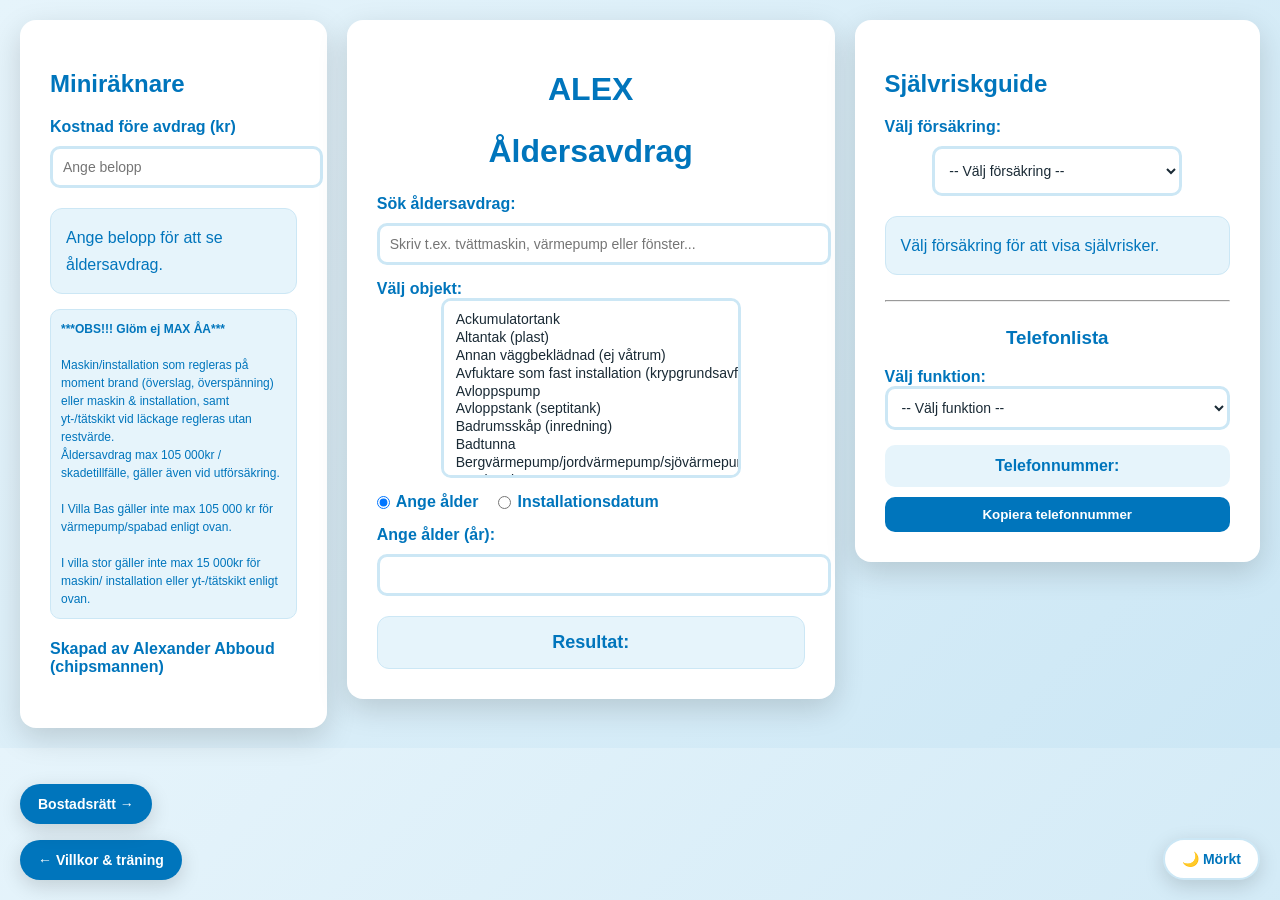
==== aa-kalkylator.html @ bcf594c8 "Egen design: utseendepanel och flyttbara paneler Sajten går nu att ställa in själv. stil.css har fåt" ====
<!DOCTYPE html>
<!-- saved from url=(0078)file:///C:/Users/fpzm84/OneDrive%20-%20Folksam/Skrivbordet/Mini%20projekt.html -->
<html lang="sv"><head><meta http-equiv="Content-Type" content="text/html; charset=UTF-8">
    
    <title>ALEX</title>
<script>
/* Sätts före rendering så sidan inte blinkar vitt i mörkt läge. */
(function(){
  /* Läser in utseendevalen innan sidan ritas upp, annars hinner den
     blinka i fel läge, bredd och storlek. Håll i synk med tema.js. */
  try{
    var d = document.documentElement, s = d.style;
    var r = JSON.parse(localStorage.getItem('utseende') || 'null') || {};
    var tema = r.tema;
    if(!tema){
      var g = localStorage.getItem('theme');
      tema = g === 'dark' ? 'mork' : g === 'light' ? 'ljus' : 'system';
    }
    if(tema === 'mork')      d.setAttribute('data-theme','dark');
    else if(tema === 'ljus') d.setAttribute('data-theme','light');
    else if(window.matchMedia('(prefers-color-scheme: dark)').matches)
                             d.setAttribute('data-theme','dark');

    if(r.wrap){
      s.setProperty('--wrap', r.wrap);
      s.setProperty('--wrap-brett',
        {'720px':'1200px','860px':'1600px','1040px':'1900px','100%':'100%'}[r.wrap] || '1600px');
    }
    if(r.skala)  s.setProperty('--skala', r.skala);
    if(r.luft)   s.setProperty('--luft',  r.luft);
    if(r.radie)  s.setProperty('--radie', r.radie);
    if(r.accent) s.setProperty('--accent', r.accent);
    if(r.typsnitt && r.typsnitt !== 'serif'){
      var t = r.typsnitt === 'sans'
        ? "'Archivo',system-ui,sans-serif"
        : "system-ui,-apple-system,'Segoe UI',Roboto,sans-serif";
      s.setProperty('--brodtext', t);
      s.setProperty('--rubrik', t);
    }
  }catch(e){}
})();
</script>
    <style>
:root{
    --bg1:#e6f4fb;
    --bg2:#cce7f5;
    --card:#ffffff;
    --accent:rgb(0, 117, 188);
    --accent-hover:#005a91;
    --line:#cce7f5;
    --soft:#e6f4fb;
    --field-bg:#ffffff;
    --field-ink:#1a2a35;
    --btn-fg:#ffffff;
    --shadow:rgba(0,0,0,0.15);
    --focus-ring:rgba(0,117,188,0.3);
}
:root[data-theme="dark"]{
    --bg1:#0E1620;
    --bg2:#132330;
    --card:#16212C;
    --accent:#63B0E0;
    --accent-hover:#8CC8EC;
    --line:#33485A;
    --soft:#1B2733;
    --field-bg:#1B2733;
    --field-ink:#E6EDF3;
    --btn-fg:#0B131B;
    --shadow:rgba(0,0,0,0.5);
    --focus-ring:rgba(99,176,224,0.35);
}
body {
    font-family: -apple-system, BlinkMacSystemFont, "Segoe UI", Roboto, sans-serif;
    margin: 0;
    background: linear-gradient(135deg, var(--bg1), var(--bg2));
    color: var(--accent);

    display:flex;
    justify-content:center;
    align-items:flex-start;
    gap:20px;

    padding:20px;
}
#searchInput{
    width:100%;
    margin-bottom:15px;
}

#DesignD {
    background: var(--card);
    padding: 30px;
    border-radius: 16px;
    width: 520px;
    max-height: 90vh;
    overflow-y: auto;
    box-shadow: 0 10px 30px var(--shadow);
    margin-bottom: 15px;
}

    h1 {
        text-align: center;
        margin-bottom: 25px;
        color: var(--accent);
    }

    label {
        font-weight: 600;
        margin-top: 20px;
    }

select,
input[type="number"],
input[type="text"],
input[type="date"] {
    width: 100%;
    padding: 10px;
    border-radius: 10px;
    border: 3px solid var(--line);
    background: var(--field-bg);
    color: var(--field-ink);
    outline: none;
    transition: 0.2s;
    font-size: 14px;
    margin-top: 10px;
}
option{background:var(--field-bg);color:var(--field-ink)}
optgroup{background:var(--field-bg);color:var(--accent)}
input[type="date"]::-webkit-calendar-picker-indicator{
    filter:var(--picker-filter,none);
}
:root[data-theme="dark"]{--picker-filter:invert(1) brightness(1.6)}
.ageMode {
    display: flex;
    gap: 20px;
    margin-top: 15px;
    margin-bottom: 15px;
}

.ageMode label {
    display: flex;
    align-items: center;
    gap: 6px;
    margin: 0;
    font-weight: 600;
}

.ageMode input[type="radio"] {
    width: auto;
    margin: 0;
}

    select:focus, input:focus {
        border-color: var(--accent);
        box-shadow: 0 0 5px var(--focus-ring);
    }

    select {
        height: 180px;
	margin-bottom: 35px;
	margin-top: 25px;
	display: block;
    	margin: 0 auto; /* centrerar horisontellt */

    }

    #result {
        margin-top: 20px;
        padding: 15px;
        border-radius: 12px;
        background: var(--soft);
        font-size: 18px;
        text-align: center;
        font-weight: bold;
        border: 1px solid var(--line);
	#result line-height: 1.6;
}

#SelfRiskBox{
    background:var(--card);
    padding:30px;
    border-radius:16px;
    width:420px;
    max-height:90vh;
    overflow-y:auto;
    box-shadow:0 10px 30px var(--shadow);
}

#insuranceResult{
    margin-top:20px;
    padding:15px;
    border-radius:12px;
    background:var(--soft);
    border:1px solid var(--line);
    line-height:1.7;
}
#insuranceSelect {
    width: 250px;
    height: 50px;
    display: block;
    margin: 10px auto;
}
#calculatorBox{
    background:var(--card);
    padding:30px;
    border-radius:16px;
    width:300px;
    max-height:90vh;
    overflow-y:auto;
    box-shadow:0 10px 30px var(--shadow);
}

#calculatorResult{
    margin-top:20px;
    padding:15px;
    border-radius:12px;
    background:var(--soft);
    border:1px solid var(--line);
    line-height:1.7;
}
    

.datumhint{
    font-size:12.5px;
    line-height:1.5;
    color:var(--field-ink);
    opacity:.75;
    margin:-4px 0 12px;
}

#backToVillkor,#backToBrf{
    position:fixed;
    left:20px;
    bottom:20px;
    z-index:9999;
    display:inline-flex;
    align-items:center;
    gap:8px;
    background:var(--accent);
    color:var(--btn-fg);
    text-decoration:none;
    font-family:-apple-system,BlinkMacSystemFont,"Segoe UI",Roboto,sans-serif;
    font-size:14px;
    font-weight:600;
    padding:12px 18px;
    border-radius:100px;
    box-shadow:0 6px 20px var(--shadow);
    transition:0.2s;
}
#backToVillkor:hover,#backToBrf:hover{
    background:var(--accent-hover);
    transform:translateY(-2px);
    box-shadow:0 8px 24px var(--shadow);
}
/* Två pillerlänkar i samma hörn — bostadsrätt ligger ovanpå. */
#backToBrf{bottom:76px}
@media (max-width:700px){
    #backToVillkor,#backToBrf{left:12px;padding:10px 14px;font-size:13px}
    #backToVillkor{bottom:12px}
    #backToBrf{bottom:62px}
}

/* ---------- mörkt läge ---------- */
#themeToggle{
    position:fixed;
    right:20px;
    bottom:20px;
    z-index:9999;
    display:inline-flex;
    align-items:center;
    gap:8px;
    background:var(--card);
    color:var(--accent);
    border:2px solid var(--line);
    font-family:-apple-system,BlinkMacSystemFont,"Segoe UI",Roboto,sans-serif;
    font-size:14px;
    font-weight:600;
    padding:11px 17px;
    border-radius:100px;
    cursor:pointer;
    box-shadow:0 6px 20px var(--shadow);
    transition:0.2s;
}
#themeToggle:hover{
    border-color:var(--accent);
    transform:translateY(-2px);
    box-shadow:0 8px 24px var(--shadow);
}
#themeToggle:focus-visible{outline:2px solid var(--accent);outline-offset:2px}
@media (max-width:700px){
    #themeToggle{right:12px;bottom:12px;padding:10px 14px;font-size:13px}
}
@media print{#themeToggle{display:none}}

</style>

</head>
<body>

<a id="backToVillkor" href="./villaforsakring.html">&#8592; Villkor &amp; tr&#228;ning</a>
<a id="backToBrf" href="./bostadsratt.html">Bostadsr&#228;tt &#8594;</a>




<div id="calculatorBox">
    <h2>Miniräknare</h2>

    <label>Kostnad före avdrag (kr)</label>
    <input type="number" id="costInput" placeholder="Ange belopp">

    <div id="calculatorResult">
        Ange belopp för att se åldersavdrag.
    </div>

    <div style="
        font-size:12px;
        line-height:1.5;
        background:var(--soft);
        padding:10px;
        border-radius:10px;
        margin-bottom:15px;
	margin-top: 15px;
        border:1px solid var(--line);
    ">
	<b>***OBS!!! Glöm ej MAX ÅA***</b><br><br>
        Maskin/installation som regleras på moment brand (överslag, överspänning) eller maskin &amp; installation, samt yt-/tätskikt vid läckage regleras utan restvärde.<br>
	Åldersavdrag max 105 000kr / skadetillfälle, gäller även vid utförsäkring.<br><br>
	I Villa Bas gäller inte max 105 000 kr för värmepump/spabad enligt ovan.<br><br>
	I villa stor gäller inte max 15 000kr för maskin/ installation eller yt-/tätskikt enligt ovan.
    </div>
<h4> Skapad av Alexander Abboud (chipsmannen)</h4>
</div>

<div id="DesignD">
	<h1>ALEX</h1> 
    <h1>Åldersavdrag</h1>

<label for="searchInput">Sök åldersavdrag:</label>
<input type="text" id="searchInput" placeholder="Skriv t.ex. tvättmaskin, värmepump eller fönster...">


    <label for="objectSelect">Välj objekt:</label>
    <select id="objectSelect" size="10" style="width: 300px;">
        <option value="0">Ackumulatortank</option><option value="1">Altantak (plast)</option><option value="2">Annan väggbeklädnad (ej våtrum)</option><option value="3">Avfuktare som fast installation (krypgrundsavfuktare)</option><option value="4">Avloppspump</option><option value="5">Avloppstank (septitank)</option><option value="6">Badrumsskåp (inredning)</option><option value="7">Badtunna</option><option value="8">Bergvärmepump/jordvärmepump/sjövärmepump</option><option value="9">Braskamin</option><option value="10">Bredbandsledning (exempelvis fiber)</option><option value="11">Centraldammsugare maskin</option><option value="12">Centraldammsugare rörsystem</option><option value="13">Diskmaskin</option><option value="14">Duschdörr/duschvägg (räknas som sanitetsgods)</option><option value="15">Dörr - FOLKSAM</option><option value="16">Dörr - 3KRONOR</option><option value="17">Elinstallation (ej elradiator, ej lampa/armatur)</option><option value="18">Elpanna</option><option value="19">Elradiator</option><option value="20">Expansionskärl</option><option value="21">Fiberoptiksledning (exempelvis bredband)</option><option value="22">Fjärrvärme</option><option value="23">Frys/kyl</option><option value="24">Frånluftsvärmepump</option><option value="25">FTX/FX (värmeväxlare)</option><option value="26">Fönster - FOLKSAM</option><option value="27">Fönster - 3KRONOR</option><option value="28">Förbränningstoalett</option><option value="29">Garageport - FOLKSAM</option><option value="30">Garageport - 3KRONOR</option><option value="31">Golvbeläggning (ej våtrum) - Homogent trä</option><option value="32">Golvbeläggning (ej våtrum) - Keramiska plattor (kakel/klinker)</option><option value="33">Golvbeläggning (ej våtrum) - Lamellträ (parkett)</option><option value="34">Golvbeläggning (ej våtrum) - Laminat</option><option value="35">Golvbeläggning (ej våtrum) - Linoleum</option><option value="36">Golvbeläggning (ej våtrum) - Plast</option><option value="37">Golvbeläggning (ej våtrum) - Textilia</option><option value="38">Golvmatta, trådsvetsad (våtrumsbeklädnad, inklusive tätskikt)</option><option value="39">Golvvärme, elslinga - FOLKSAM (B14 gäller EJ i våtrumsgolv)</option><option value="40">Golvvärme, elslinga - 3KRONOR</option><option value="41">Golvvärme, vattenburen</option><option value="42">Golvvärmetermostat</option><option value="43">Gummidukstak</option><option value="44">Homogent trägolv (ej våtrum)</option><option value="45">Hushållsmaskin (exempelvis vitvaror)</option><option value="46">Hydroforpump</option><option value="47">Kakelugn</option><option value="48">Keramiska plattor, kakel/klinker (ej våtrum)</option><option value="49">Keramiska plattor, kakel/klinker (våtrumsbeklädnad, inklusive tätskikt)</option><option value="50">Keramisk eldstad i värmepanna</option><option value="51">Krypgrundsavfuktare</option><option value="52">Kollektorslang till bergvärme/jordvärme</option><option value="53">Kyl/frys (även vinkyl)</option><option value="54">Köksfläkt</option><option value="55">Köksinredning</option><option value="56">Larm - FOLKSAM</option><option value="57">Larm - 3KRONOR</option><option value="58">Lamellträ golvbeläggning - parkett (ej våtrum)</option><option value="59">Laminat golvbeläggning (ej våtrum)</option><option value="60">Ledningar för fiberoptik och bredband (dataöverföring)</option><option value="61">Liner (till pool)</option><option value="62">Linoleum golvbeläggning (ej våtrum)</option><option value="63">Luft/luft värmepumpsanläggning</option><option value="64">Luft/vatten värmepumpsanläggning</option><option value="65">Lås - FOLKSAM</option><option value="66">Lås - 3KRONOR</option><option value="67">Markis</option><option value="68">Maskinell utrustning (ej hushållsmaskin)</option><option value="69">Mulltoa</option><option value="70">Murad öppen spis</option><option value="71">Målning in- och utvändig (ej våtrum)</option><option value="72">Målning i våtrum (samt övrig beklädnad)</option><option value="73">Natursten (våtrumsbeklädnad, inklusive tätskikt)</option><option value="74">Oljecistern</option><option value="75">Panna</option><option value="76">Panna (kopplad till värmepump, exempelvis keramisk eldstad)</option><option value="77">Papptak</option><option value="78">Parkett golvbeläggning - lamellträ (ej våtrum)</option><option value="79">Pelletsbrännare</option><option value="80">Plastgolvbeläggning (ej våtrum)</option><option value="81">Plasttak</option><option value="82">Pool - maskinell utrustning</option><option value="83">Poolduk/konstruktion</option><option value="84">Pooldammsugare/poolrobot</option><option value="85">Poolvärmepump</option><option value="86">Radioantenn/mast</option><option value="87">Radonett/radonsug/radonavskiljare</option><option value="88">Reningsverk</option><option value="89">Rörsystem (kall/varmvatten, värmesystem, avlopp, blandare, diskho)</option><option value="90">Sanitetsgods (toalettstol, badkar, tvättställ (ej maskinell utrustning))</option><option value="91">Skorsten (annat material, ej plåt eller stål)</option><option value="92">Skorsten (plåt, stål)</option><option value="93">Skåp (fast inredning)</option><option value="94">Smarta hem</option><option value="95">Solfångare</option><option value="96">Solpanel (solceller)</option><option value="97">Spabad utomhus - FOLKSAM</option><option value="98">Spabad utomhus - 3KRONOR</option><option value="99">Spis</option><option value="100">Takbeläggning (papp, plast eller gummiduk)</option><option value="101">Takbeläggning (övrigt, ej papp, plast eller gummiduk)</option><option value="102">Takvärme</option><option value="103">Tapetsering</option><option value="104">Textilia golvbeläggning (ej våtrum)</option><option value="105">Trägolv, homogent (ej våtrum)</option><option value="106">TV-antenn/parabol</option><option value="107">Tvättmaskin</option><option value="108">Vakuumtoalett</option><option value="109">Varmvattenberedare (fristående)</option><option value="110">Varmvattenberedare (kopplad till värmepump)</option><option value="111">Vattenpump (djupvattenpump)</option><option value="112">Vattenradiator</option><option value="113">Vedpanna/gaspanna</option><option value="114">Vindkraftverk</option><option value="115">Våtrumsbeklädnad inklusive tätskikt - golv- &amp; väggmatta (trådsvetsad)</option><option value="116">Våtrumsbeklädnad inklusive tätskikt - keramiska plattor (kakel/klinker)</option><option value="117">Våtrumsbeklädnad inklusive tätskikt - målning i våtrum</option><option value="118">Våtrumsbeklädnad inklusive tätskikt - natursten</option><option value="119">Våtrumsbeklädnad inklusive tätskikt - övriga golv- &amp; väggbeklädnad</option><option value="120">Väggbeklädnad (annan, ej våtrum)</option><option value="121">Väggmatta, trådsvetsad (våtrumsbeklädnad, inklusive tätskikt)</option><option value="122">Värmepanna</option><option value="123">Värmepanna (kopplad till värmepump, exempelvis keramisk eldstad)</option><option value="124">Värmepumpsanläggning (ej luft/luft)</option><option value="125">Värmepumpsanläggning (luft/luft)</option><option value="126">Värmeväxlare (FTX/FX)</option><option value="127">Öppen spis (murad)</option><option value="128">Övrig maskininstallation</option> <option value="129">Duschkabin</option>
    </select>
<div class="ageMode">
    <label>
        <input type="radio" name="ageMode" value="manual" checked="">
        Ange ålder
    </label>

    <label>
        <input type="radio" name="ageMode" value="date">
        Installationsdatum
    </label>
</div>

<div id="manualAgeBox">
    <label for="ageInput">Ange ålder (år):</label>
    <input type="number" id="ageInput" min="0">
</div>

<div id="dateAgeBox" style="display:none;">
    <label for="installDate">Installationsdatum:</label>
    <input type="date" id="installDate">

    <label for="compareDate">Skadedatum:</label>
    <input type="date" id="compareDate">
    <div class="datumhint">Åldern räknas fram till skadedagen, inte till idag.</div>
</div>
    <div id="result">Resultat: </div>




</div>

<div id="SelfRiskBox">

    <h2>Självriskguide</h2>

    <label for="insuranceSelect">
        Välj försäkring:
    </label>

    <select id="insuranceSelect">
        <option value="">-- Välj försäkring --</option>

        <optgroup label="Folksam">
            <option value="FVB">Villa Bas</option>
            <option value="FVS">Villa Stor</option>
            <option value="FFB">Fritidshus Bas</option>
            <option value="FFS">Fritidshus Stor</option>
            <option value="FBS">Borätt Stor</option>
        </optgroup>

        <optgroup label="3Kronor">
            <option value="3VB">Villa Bas</option>
            <option value="3VP">Villa Plus</option>
            <option value="3FB">Fritidshus Bas</option>
            <option value="3FP">Fritidshus Plus</option>
            <option value="3BP">Borätt Plus</option>
        </optgroup>

    </select>

    <div id="insuranceResult">
        Välj försäkring för att visa självrisker.
    </div>




<hr style="margin-top:25px; margin-bottom:25px;">

<h3 style="text-align:center;">Telefonlista</h3>

<label for="phoneSelect">Välj funktion:</label>

<select id="phoneSelect" style="width:100%; height:auto;">
    <option value="">-- Välj funktion --</option>

    <optgroup label="Folksam">
        <option value="0771 950 950">Slinga</option>
        <option value="99">Växeln</option>
        <option value="27 290">Kundservice</option>
        <option value="26 510">BVN nyskador</option>
        <option value="26 395">BVN pågående skador</option>
        <option value="26 625">Skadeservice nyskador</option>
        <option value="26 415">Inbrott nyskador</option>
        <option value="26 290">Inbrott pågående</option>
        <option value="28 485">Maskin nyskador</option>
        <option value="26 670">Maskin pågående</option>
        <option value="27 070">Mobil</option>
        <option value="28 444">Motor (bil)</option>
        <option value="62 315">Djur</option>
        <option value="28 443">Olycksfall</option>
        <option value="27 580">Ansvar</option>
        <option value="28 280">Reseskador</option>
        <option value="28 150">Rättsskydd (ENDAST pågående. Nyskador till kundtjänst)</option>
        <option value="28 810">Risk</option>
        <option value="28 890">Utredning</option>
        <option value="28 300">Service Desk (Tjosken)</option>
        <option value="78 916">Ekonomi</option>
        <option value="85 256">Vidareförmedling slinga</option>
        <option value="28 290">Utlandsskador</option>
        <option value="28 020">Företag Sak</option>
        <option value="26 870">Företag Bygg</option>
        <option value="28 180">Företag Ansvar</option>
    </optgroup>

    <optgroup label="3Kronor">
        <option value="0771 23 33 33">Slinga</option>
        <option value="43 740">Byggskador</option>
        <option value="79 945">Sakskador</option>
        <option value="79 985">Ansvar</option>
        <option value="79 930">Motor (bil)</option>
        <option value="79 935">Olycksfall / överfall</option>
        <option value="79 950">Reseskador</option>
        <option value="79 960">Rättsskydd (ENDAST pågående. Nyskador till kundtjänst)</option>
        <option value="79 999">Support</option>
        <option value="19 966">Företag Sak</option>
        <option value="79 966">Företag Bygg</option>
    </optgroup>

    <optgroup label="Övrigt">
	<option value="0771 122 300">Rentokil (3KR skadedjur)</option>
        <option value="075 245 10 00">Anticimex Växel</option>
        <option value="075 245 17 00">Anticimex Byggrådgivning</option>
        <option value="020 23 52 35">Polygon</option>
        <option value="08 522 78 200">Trafikförsäkringsföreningen</option>
    </optgroup>
</select>

<div id="phoneResult" style="
        margin-top:15px;
        padding:12px;
        border-radius:10px;
        background:var(--soft);
        text-align:center;
        font-weight:bold;">
    Telefonnummer:
</div>

<button id="copyPhoneBtn" style="
            width:100%;
            margin-top:10px;
            padding:10px;
            border:none;
            border-radius:10px;
            background:var(--accent);
            color:var(--btn-fg);
            font-weight:bold;
            cursor:pointer;">
    Kopiera telefonnummer
</button>






</div>



    <script src="aa-data.js"></script>
    <script>
/* Skadedatum förifylls inte — åldern ska räknas fram till skadedagen,
   och det datumet måste anges aktivt. Se aaAlderFranDatum i aa-data.js. */

        const items = AA_ITEMS;   /* tabellen bor i aa-data.js */

        document.getElementById('ageInput').addEventListener('input', calculateDeduction);
        document.getElementById('objectSelect').addEventListener('change', calculateDeduction);
	document.getElementById('costInput').addEventListener('input', calculateDeduction);

document.getElementById('installDate')
    .addEventListener('change', calculateDeduction);

document.getElementById('compareDate')
    .addEventListener('change', calculateDeduction);

document.getElementById('searchInput').addEventListener('input', function () {
    const searchText = this.value.toLowerCase().trim();
    const select = document.getElementById('objectSelect');
    const options = select.options;

    for (let i = 0; i < options.length; i++) {
        const option = options[i];
        const matches = option.text.toLowerCase().includes(searchText);

        option.style.display = matches ? '' : 'none';
    }
});
document.querySelectorAll('input[name="ageMode"]').forEach(radio => {
    radio.addEventListener('change', function () {

        const manualBox = document.getElementById('manualAgeBox');
        const dateBox = document.getElementById('dateAgeBox');

        if (this.value === 'manual') {
            manualBox.style.display = 'block';
            dateBox.style.display = 'none';
        } else {
            manualBox.style.display = 'none';
            dateBox.style.display = 'block';
        }

        calculateDeduction();
    });
});

document.getElementById('installDate')
    .addEventListener('change', calculateDeduction);


        /* Sidan och aa-data.js laddas upp var för sig — fångar upp att de
           hamnat i otakt, i stället för att sluta räkna i tysthet. */
        function aaBeroendenSaknas(){
            if (typeof AA_ITEMS === 'undefined') return 'aa-data.js har inte laddats alls';
            if (typeof AA_VERSION === 'undefined' || AA_VERSION < 3) return 'aa-data.js är en äldre version än sidan';
            if (typeof aaAndel !== 'function' || typeof aaAlderFranDatum !== 'function'
                || typeof aaIdagLokalt !== 'function') return 'aa-data.js saknar beräkningsfunktionerna';
            return null;
        }

        function calculateDeduction() {
            const brist = aaBeroendenSaknas();
            if (brist) {
                document.getElementById('result').innerHTML =
                    '<b>Filerna i otakt: ' + brist + '.</b><br>Ladda upp aa-data.js på nytt.';
                return;
            }
    const selectedIndex = document.getElementById('objectSelect').value;
let age;

const mode = document.querySelector(
    'input[name="ageMode"]:checked'
).value;

if (mode === 'manual') {

    age = parseInt(
        document.getElementById('ageInput').value
    );

} else {

    const installDate =
        document.getElementById('installDate').value;

    /* Beräkningen bor i aa-data.js — delad med villkorssidan. */
    age = aaAlderFranDatum(
        installDate,
        document.getElementById('compareDate').value
    );
}    const resultDiv = document.getElementById('result');

    /* Rimlighetskontroll på datumen — en felskriven siffra ger annars tyst
       0 % eller ett orimligt avdrag, utan att något syns i rutan. */
    let datumVarning = '';
    if (mode !== 'manual') {
        const i = document.getElementById('installDate').value;
        const sk = document.getElementById('compareDate').value;
        let stopp = null;
        if (!i)          stopp = 'Ange installationsdatum.';
        else if (!sk)    stopp = 'Ange skadedatum — åldern räknas fram till skadedagen.';
        else if (i > sk) stopp = 'Installationsdatumet ligger efter skadedatumet — kontrollera uppgifterna.';
        if (stopp) {
            resultDiv.innerHTML = 'Resultat: ' + stopp;
            return;
        }
        /* Räknas ändå — men flaggas, eftersom det oftast är en felskrivning. */
        if (sk > aaIdagLokalt()) datumVarning = '<br>Obs: skadedatumet ligger i framtiden.';
    }

    if (isNaN(age) || selectedIndex === "") {
        resultDiv.textContent = "Resultat: ";

        const calcResult = document.getElementById('calculatorResult');
        if (calcResult) {
            calcResult.innerHTML = "Ange belopp för att se åldersavdrag.";
        }

        return;
    }

    const item = items[selectedIndex];
    const deduction = aaAndel(item, age);   /* aa-data.js */

    resultDiv.innerHTML = `
        Resultat: ${(deduction * 100).toFixed(2)}% åldersavdrag<br>
        Ålder: ${age} påbörjade år${mode === 'manual' ? '' : ' vid skadedatumet'}<br>
        Fria år: ${item.no_deduction_years} år<br>
        Avdrag per år: ${(item.deduction_rate * 100).toFixed(1)}%<br>
        Max livslängd: ${item.max_years} år${datumVarning}
    `;

    const cost = parseFloat(
        document.getElementById('costInput')?.value
    );

    const calcResult =
        document.getElementById('calculatorResult');

    if (calcResult) {
        if (!isNaN(cost) && cost > 0) {
            const deductionAmount = cost * deduction;
            const remainingValue = cost - deductionAmount;

            calcResult.innerHTML = `
                Ursprungligt belopp:
                ${cost.toLocaleString('sv-SE')} kr<br>

                Åldersavdrag:
                ${deductionAmount.toLocaleString('sv-SE', {
                    minimumFractionDigits: 0,
                    maximumFractionDigits: 2
                })} kr<br>

                Kvar efter avdrag:
                <b>${remainingValue.toLocaleString('sv-SE', {
                    minimumFractionDigits: 0,
                    maximumFractionDigits: 2
                })} kr</b>
            `;
        } else {
            calcResult.innerHTML =
                "Ange belopp för att se åldersavdrag.";
        }
    }
}
``

// Telefonlista

let selectedPhoneNumber = "";

document.getElementById("phoneSelect").addEventListener("change", function () {

    selectedPhoneNumber = this.value;

    const resultDiv = document.getElementById("phoneResult");

    if (selectedPhoneNumber === "") {
        resultDiv.innerHTML = "Telefonnummer:";
        return;
    }

    resultDiv.innerHTML =
        "Telefonnummer: " + selectedPhoneNumber;
});

document.getElementById("copyPhoneBtn").addEventListener("click", function () {

    if (!selectedPhoneNumber) {
        alert("Välj först ett telefonnummer.");
        return;
    }

    navigator.clipboard.writeText(selectedPhoneNumber);

    this.innerText = "Kopierat!";

    setTimeout(() => {
        this.innerText = "Kopiera telefonnummer";
    }, 1500);
});

// ===============================
// SJÄLVRISKGUIDE
// ===============================

const insuranceData = {

FVB: `
<b>Folksam Villa Bas</b><br><br>

Ordinarie självrisk: 1 800 kr<br>
Läckage: 4 000 kr<br>
Läckage orsakad av frysning: 10% (4 000 - 10 000 kr)<br>
Frysskada maskin: 10% (2 000 - 10 000 kr)<br>
Översvämning: 10% (minst 10 000 kr)<br>
Baktryck: 5 000 kr med backventil annars 10 000 kr<br>
Ej branschregler vid vattenskada: 10% (minst 10 000 kr)<br>
Max åldersavdrag: 105 000 kr
`,

FVS: `
<b>Folksam Villa Stor</b><br><br>

Ordinarie självrisk: 1 800 kr<br>
Läckage: 4 000 kr<br>
Läckage orsakad av frysning: 10% (4 000 - 10 000 kr)<br>
Frysskada maskin: 10% (2 000 - 10 000 kr)<br>
Översvämning: 1 800 kr<br>
Baktryck: 0 kr med backventil annars 1 800 kr<br>
Ej branschregler vid vattenskada: 10% (minst 10 000 kr)<br>
Max åldersavdrag: 15 000 kr <br>
Husextra MAX: 150 000 kr<br>
Branschanpassningar: 10 000 kr

`,

FFB: `
<b>Folksam Fritidshus Bas</b><br><br>

Ordinarie självrisk: 1 800 kr<br>
Läckage: 4 000 kr<br>
Läckage orsakad av frysning: 10% (4 000 - 10 000 kr)<br>
Frysskada maskin: 10% (2 000 - 10 000 kr)<br>
Översvämning: 10% (minst 10 000 kr)<br>
Baktryck: 5 000 kr med backventil annars 10 000 kr<br>
Ej branschregler vid vattenskada: 10% (minst 10 000 kr)<br>
Max åldersavdrag: 105 000 kr

`,

FFS: `
<b>Folksam Fritidshus Stor</b><br><br>

Ordinarie självrisk: 1 800 kr<br>
Läckage: 4 000 kr<br>
Läckage orsakad av frysning: 10% (4 000 - 10 000 kr)<br>
Frysskada maskin: 10% (2 000 - 10 000 kr)<br>
Översvämning: 1 800 kr<br>
Baktryck: 0 kr med backventil annars 1 800 kr<br>
Ej branschregler vid vattenskada: 10% (minst 10 000 kr)<br>
Max åldersavdrag: 15 000 kr <br>
Husextra MAX: 150 000 kr<br>
Branschanpassningar: 10 000 kr


`,

FBS: `
<b>Folksam Borätt Stor</b><br><br>

Ordinarie självrisk: 1 800 kr<br>
Läckage: 1 800 kr<br>
Läckage orsakad av frysning: 1 800 kr<br>
Frysskada maskin: 1 800 kr<br>
Baktryck: 0 kr med backventil annars 1 800 kr<br>
Borätt Extra MAX: 200 000 kr<br>
Branschanpassningar: 10 000 kr
`,

"3VB": `
<b>3Kronor Villa Bas</b><br><br>

Ordinarie självrisk: 1 500 kr<br>
Läckage: 4 000 kr<br>
Läckage orsakad av frysning: 10 000 kr<br>
Frysskada maskin: 10 000 kr<br>
Översvämning: 10 000 kr<br>
Baktryck: 5 000 kr med backventil annars 10 000 kr<br>
Ej branschregler vid vattenskada: 10% (minst 10 000 kr)<br>
Max åldersavdrag: 75 000 kr
`,

"3VP": `
<b>3Kronor Villa Plus</b><br><br>

Ordinarie självrisk: 1 500 kr<br>
Läckage: 4 000 kr<br>
Läckage orsakad av frysning: 4 000 kr<br>
Frysskada maskin: 4 000 kr<br>
Översvämning: 1 500 kr<br>
Baktryck: 0 kr med backventil annars 1 500 kr<br>
Ej branschregler vid vattenskada: 10% (minst 10 000 kr)<br>
Max åldersavdrag: 15 000 kr <br>
Husextra MAX: 200 000 kr<br>
Branschanpassningar: 10 000 kr
`,

"3FB": `
<b>3Kronor Fritidshus Bas</b><br><br>

Ordinarie självrisk: 1 500 kr<br>
Läckage: 4 000 kr<br>
Läckage orsakad av frysning: 10 000 kr<br>
Frysskada maskin: 10 000 kr<br>
Översvämning: 10 000 kr<br>
Baktryck: 5 000 kr med backventil annars 10 000 kr<br>
Ej branschregler vid vattenskada: 10% (minst 10 000 kr)<br>
Max åldersavdrag: 75 000 kr
`,

"3FP": `
<b>3Kronor Fritidshus Plus</b><br><br>

Ordinarie självrisk: 1 500 kr<br>
Läckage: 4 000 kr<br>
Läckage orsakad av frysning: 4 000 kr<br>
Frysskada maskin: 4 000 kr<br>
Översvämning: 1 500 kr<br>
Baktryck: 0 kr med backventil annars 1 500 kr<br>
Ej branschregler vid vattenskada: 10% (minst 10 000 kr)<br>
Max åldersavdrag: 15 000 kr <br>
Husextra MAX: 200 000 kr<br>
Branschanpassningar: 10 000 kr
`,

"3BP": `
<b>3Kronor Borätt Plus</b><br><br>

Ordinarie självrisk: 1 500 kr<br>
Läckage: 1 500 kr<br>
Läckage orsakad av frysning: 1 500 kr<br>
Frysskada maskin: 1 500 kr<br>
Baktryck: 0 kr med backventil annars 1 500 kr<br>
Borätt Extra MAX: 200 000 kr<br>
Branschanpassningar: 10 000 kr
`
};

document.getElementById("insuranceSelect").addEventListener("change", function(){

    document.getElementById("insuranceResult").innerHTML =
        insuranceData[this.value] ||
        "Välj försäkring för att visa självrisker.";

});

    </script>

<button id="themeToggle" type="button" aria-pressed="false">🌙 Mörkt</button>
<script>
/* Mörkt läge — valet sparas och gäller även villkorssidan. */
(function(){
  var root=document.documentElement, btn=document.getElementById('themeToggle');
  function sync(){
    var dark=root.getAttribute('data-theme')==='dark';
    btn.textContent = dark ? '☀️ Ljust' : '🌙 Mörkt';
    btn.setAttribute('aria-pressed', dark ? 'true' : 'false');
    btn.setAttribute('aria-label', dark ? 'Byt till ljust läge' : 'Byt till mörkt läge');
  }
  btn.addEventListener('click',function(){
    var dark=root.getAttribute('data-theme')==='dark';
    if(dark) root.removeAttribute('data-theme'); else root.setAttribute('data-theme','dark');
    /* Skrivs till samma ställe som utseendepanelen på de andra sidorna,
       annars läser inline-snutten ett gammalt värde vid nästa besök. */
    try{
      localStorage.setItem('theme', dark ? 'light' : 'dark');
      var r=JSON.parse(localStorage.getItem('utseende')||'{}');
      r.tema = dark ? 'ljus' : 'mork';
      localStorage.setItem('utseende', JSON.stringify(r));
    }catch(e){}
    sync();
  });
  /* Följ systemets läge så länge inget eget val gjorts. */
  try{
    window.matchMedia('(prefers-color-scheme: dark)').addEventListener('change',function(e){
      var r={}; try{ r=JSON.parse(localStorage.getItem('utseende')||'{}'); }catch(err){}
      if(r.tema && r.tema!=='system') return;
      if(e.matches) root.setAttribute('data-theme','dark'); else root.removeAttribute('data-theme');
      sync();
    });
  }catch(e){}
  sync();
})();
</script>

</body></html>
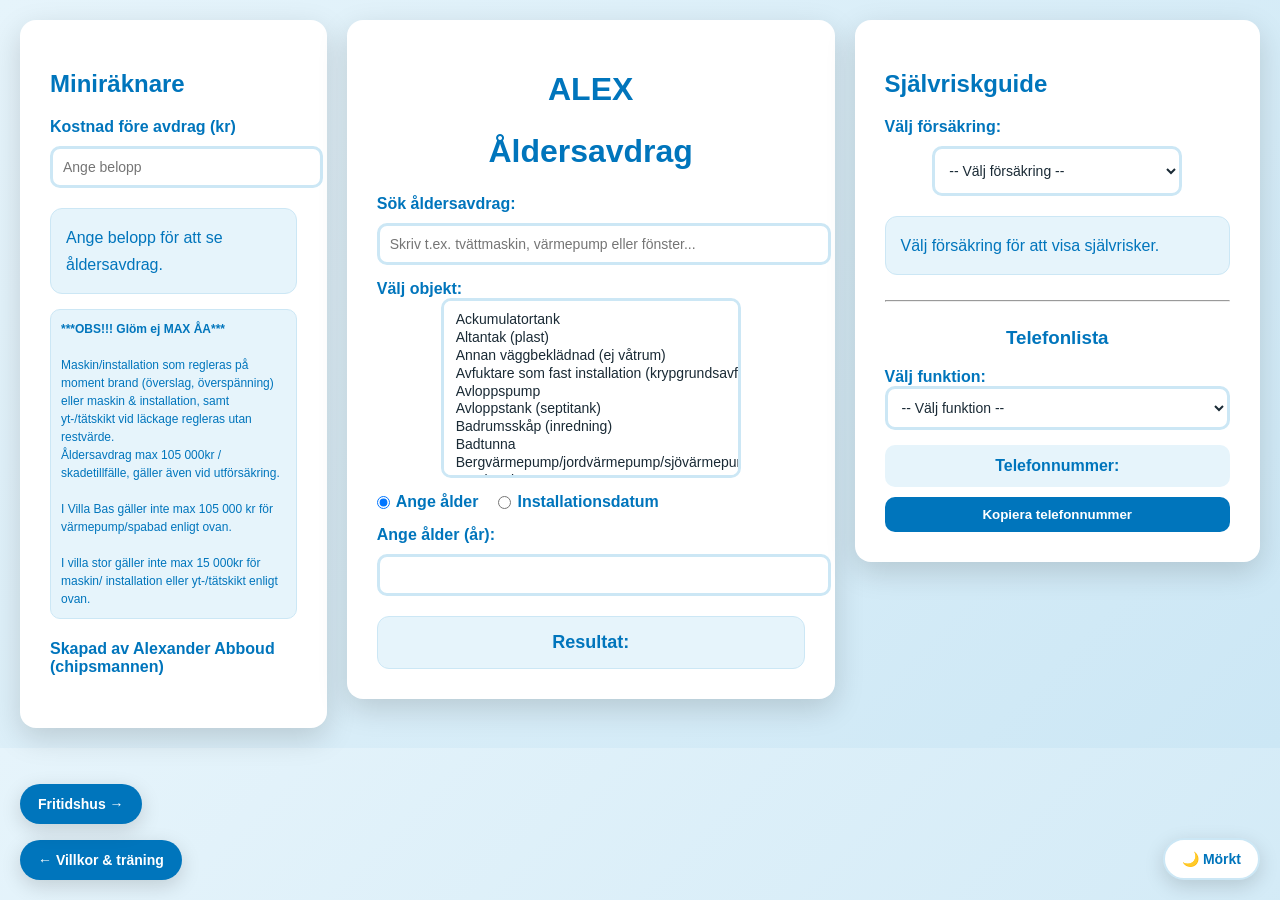
==== commit 63e20eec: "Byt ut bostadsrättssidan mot fritidshus Bostadsrättssidan ersätts av en fritidshussida byggd på Folk" ====
--- a/aa-kalkylator.html
+++ b/aa-kalkylator.html
@@ -228,7 +228,7 @@
     margin:-4px 0 12px;
 }
 
-#backToVillkor,#backToBrf{
+#backToVillkor,#backToFritid{
     position:fixed;
     left:20px;
     bottom:20px;
@@ -247,17 +247,17 @@
     box-shadow:0 6px 20px var(--shadow);
     transition:0.2s;
 }
-#backToVillkor:hover,#backToBrf:hover{
+#backToVillkor:hover,#backToFritid:hover{
     background:var(--accent-hover);
     transform:translateY(-2px);
     box-shadow:0 8px 24px var(--shadow);
 }
-/* Två pillerlänkar i samma hörn — bostadsrätt ligger ovanpå. */
-#backToBrf{bottom:76px}
+/* Två pillerlänkar i samma hörn — fritidshus ligger ovanpå. */
+#backToFritid{bottom:76px}
 @media (max-width:700px){
-    #backToVillkor,#backToBrf{left:12px;padding:10px 14px;font-size:13px}
+    #backToVillkor,#backToFritid{left:12px;padding:10px 14px;font-size:13px}
     #backToVillkor{bottom:12px}
-    #backToBrf{bottom:62px}
+    #backToFritid{bottom:62px}
 }
 
 /* ---------- mörkt läge ---------- */
@@ -298,7 +298,7 @@
 <body>
 
 <a id="backToVillkor" href="./villaforsakring.html">&#8592; Villkor &amp; tr&#228;ning</a>
-<a id="backToBrf" href="./bostadsratt.html">Bostadsr&#228;tt &#8594;</a>
+<a id="backToFritid" href="./fritidshus.html">Fritidshus &#8594;</a>
 
 
 
@@ -505,7 +505,7 @@
 
 
 
-    <script src="aa-data.js"></script>
+    <script src="aa-data.js?v=20261027"></script>
     <script>
 /* Skadedatum förifylls inte — åldern ska räknas fram till skadedagen,
    och det datumet måste anges aktivt. Se aaAlderFranDatum i aa-data.js. */
